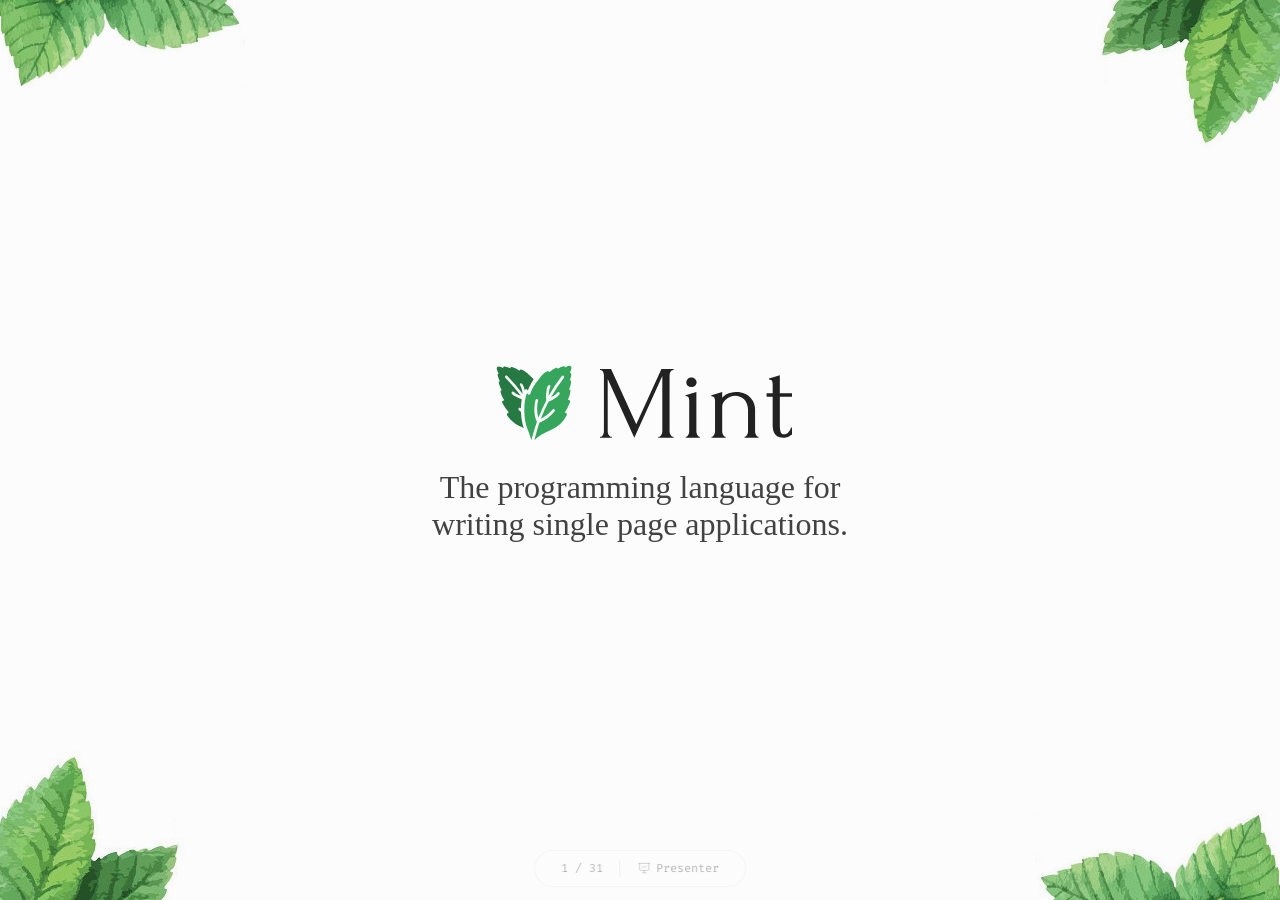
==== index.html @ 64ef0b31 "Deploy slide deck to GitHub Pages" ====
<!DOCTYPE html><html><head><meta charset="utf-8"/><meta name="viewport" content="width=device-width, initial-scale=1, user-scalable=no"/><link href="icon-16x16.png" size="16x16" type="image/png" rel="icon"/><link href="icon-32x32.png" size="32x32" type="image/png" rel="icon"/><link href="icon-36x36.png" size="36x36" type="image/png" rel="icon"/><link href="icon-48x48.png" size="48x48" type="image/png" rel="icon"/><link href="icon-57x57.png" size="57x57" type="image/png" rel="icon"/><link href="icon-72x72.png" size="72x72" type="image/png" rel="icon"/><link href="icon-76x76.png" size="76x76" type="image/png" rel="icon"/><link href="icon-96x96.png" size="96x96" type="image/png" rel="icon"/><link href="icon-120x120.png" size="120x120" type="image/png" rel="icon"/><link href="icon-128x128.png" size="128x128" type="image/png" rel="icon"/><link href="icon-144x144.png" size="144x144" type="image/png" rel="icon"/><link href="icon-152x152.png" size="152x152" type="image/png" rel="icon"/><link href="icon-167x167.png" size="167x167" type="image/png" rel="icon"/><link href="icon-180x180.png" size="180x180" type="image/png" rel="icon"/><link href="icon-192x192.png" size="192x192" type="image/png" rel="icon"/><link href="icon-196x196.png" size="196x196" type="image/png" rel="icon"/><link href="icon-256x256.png" size="256x256" type="image/png" rel="icon"/><link href="icon-512x512.png" size="512x512" type="image/png" rel="icon"/><link href="icon-152x152.png" rel="apple-touch-icon-precomposed"/><link href="icon-167x167.png" rel="apple-touch-icon-precomposed"/><link href="icon-180x180.png" rel="apple-touch-icon-precomposed"/><title>Mint - DevDays Europe 2026</title><style>
  body {
    padding: 0;
    margin: 0;
  }

  :root {
    --line-number-color: #CCCCCC;
    --background-color: #FFFFFF;
    --border-color: #00000015;
    --blur-color-2: #FFFFFFCC;
    --blur-color: #FFFFFF80;
    --input-color: #F9F9F9;
    --text-color: #333333;

    --color-darkmagenta: darkmagenta;
    --color-darkorange: darkorange;
    --color-royalblue: royalblue;
    --color-indianred: indianred;
    --color-mintgreen-2: #36A65D;
    --color-mintgreen: #277944;
    --color-comment: darkgray;
    --color-crimson: crimson;
  }

  /* 16:9 pages when printing to PDF (1.5x PowerPoint widescreen size, so the
     editor lays out larger and its scrollbars stay proportionally small). */
  @media print {
    @page {
      size: 20in 11.25in;
      margin: 0;
    }

    html,
    body {
      width: 20in;
      height: 11.25in;
    }
  }
</style>
<link rel="stylesheet" href="index.css"/></head><body><script type="module" src="./main.js"></script><noscript>This application requires JavaScript.</noscript></body></html>
---- index.css ----
.a {
  justify-content: center;
  align-items: center;
  display: flex;
  gap: 5%;
  aspect-ratio: 100 / 24;
  width: 100%;
}

.a svg:first-child {
  flex: 0 0 24%;
  height: auto;
}

.a svg:last-child {
  flex: 0 0 50%;
  height: auto;
}

.b {
  position: absolute;
  overflow: hidden;
  bottom: 0;
  right: 0;
  left: 0;
  top: 0;
}

.c {
  position: absolute;
}

.d {
  background-image: var(--a-a);
  transform-origin: 80px 0;
  animation-delay: 3s;
  height: 100px;
  width: 260px;
  left: -15px;
  top: -10px;
}

.e {
  background-image: var(--b-a);
  transform-origin: 115px 0;
  height: 159px;
  width: 200px;
  right: -15px;
  top: -10px;
}

.f {
  background-image: var(--c-a);
  transform-origin: 140px 100px;
  animation-delay: 3s;
  height: 100px;
  bottom: -10px;
  width: 260px;
  right: -15px;
}

.g {
  background-image: var(--d-a);
  transform-origin: 20px 159px;
  height: 159px;
  bottom: -10px;
  width: 200px;
  left: -15px;
}

.h {
  place-content: center;
  display: grid;
}

.i {
  font-family: Forum;
  font-size: 5vmax;
}

.j {
  flex-direction: column;
  place-content: center;
  align-items: center;
  display: flex;
  gap: 1vmax;
}

.k {
  text-transform: uppercase;
  letter-spacing: 0.4vmax;
  font-family: Noto Sans;
  font-size: 1.5vmax;
  opacity: 0.55;
}

.l {
  font-family: Forum;
  font-size: 6vmax;
  line-height: 1;
}

.m {
  font-family: Forum;
  text-align: center;
  font-size: 3vmax;
  margin-bottom: 3vmax;
  opacity: 0.85;
}

.n {
  grid-template-columns: repeat(4, auto);
  justify-content: center;
  display: grid;
  gap: 1.5vmax;
}

.o {
  font-family: Forum;
  font-style: italic;
  text-align: center;
  font-size: 1.4vmax;
  margin-top: 2.5vmax;
  opacity: 0.6;
}

.p {
  border: 2px solid currentColor;
  padding: 1.5vmax 2.5vmax;
  border-radius: 0.5vmax;
  font-family: Forum;
  min-width: 12ch;
  grid-template-columns: auto 1fr;
  align-items: start;
  display: grid;
  gap: 0.8vmax;
}

.q {
  color: #2e8b57;
}

.q svg {
  position: relative;
  top: 0.15vmax;
  height: 2vmax;
  width: 2vmax;
}

.r {
  text-align: left;
  display: grid;
  gap: 0.2vmax;
}

.s {
  font-size: 2vmax;
}

.t {
  font-size: 1.2vmax;
  opacity: 0.55;
}

.u {
  place-content: center;
  grid-row-gap: 3vmax;
  display: grid;
  width: 70vw;
}

.v {
  width: 30vmax;
  margin: 0 auto;
}

.w {
  justify-content: center;
  flex-direction: column;
  align-items: center;
  flex-wrap: wrap;
  display: flex;
  gap: 2vmax 4vmax;
  font-family: "Fira Code", monospace;
  font-size: 1.4vmax;
  opacity: 0.75;
}

.x {
  align-items: center;
  display: flex;
  gap: 0.5vmax;
}

.x svg {
  height: 1.6vmax;
  width: 1.6vmax;
}

.y {
  display: grid;
  height: 100vh;
  width: 100vw;
}

.z {
  transform: translateX(-50%);
  position: fixed;
  bottom: 1vmax;
  left: 50%;
  z-index: 100;
  background: rgba(255, 255, 255, 0.6);
  backdrop-filter: blur(8px);
  border: 1px solid rgba(0, 0, 0, 0.08);
  border-radius: 999px;
  align-items: center;
  display: flex;
  gap: 0.5vmax;
  padding: 0.5vmax 1.2vmax;
  font-family: "Fira Code", monospace;
  font-size: 0.9vmax;
  color: #333;
  opacity: 0.35;
  transition: opacity 200ms ease;
}

.z:hover {
  opacity: 1;
}

.aa {
  font-variant-numeric: tabular-nums;
  padding: 0.3vmax 0.8vmax;
}

.ab {
  background: rgba(0, 0, 0, 0.15);
  height: 1.4vmax;
  width: 1px;
}

.ac {
  align-items: center;
  display: flex;
  gap: 0.4vmax;
  background: transparent;
  border-radius: 999px;
  cursor: pointer;
  color: inherit;
  border: 0;
  padding: 0.3vmax 0.8vmax;
  font: inherit;
}

.ac:hover {
  background: #FCFCFC;
}

.ac svg {
  height: 1.1vmax;
  width: 1.1vmax;
}

.ad {
  width: 30vmax;
  margin: 0 auto;
  margin-bottom: 1.5vmax;
}

.ae {
  font-family: Forum;
  font-size: 2.5vmax;
  text-align: center;
  max-width: 30ch;
  opacity: 0.85;
}

.af {
  font-family: Forum;
  text-align: center;
  font-size: 3vmax;
  margin-bottom: 3vmax;
  opacity: 0.85;
}

.ag {
  grid-template-columns: repeat(4, auto);
  justify-content: center;
  display: grid;
  gap: 1.5vmax;
}

.ah {
  font-family: Forum;
  font-style: italic;
  text-align: center;
  font-size: 1.4vmax;
  margin-top: 2.5vmax;
  opacity: 0.6;
}

.ai {
  border: 2px solid currentColor;
  padding: 1.5vmax 2.5vmax;
  border-radius: 0.5vmax;
  font-family: Forum;
  min-width: 12ch;
  grid-template-columns: auto 1fr;
  align-items: start;
  display: grid;
  gap: 0.8vmax;
}

.aj {
  color: #b86b00;
}

.aj svg {
  position: relative;
  top: 0.15vmax;
  height: 2vmax;
  width: 2vmax;
}

.ak {
  text-align: left;
  display: grid;
  gap: 0.2vmax;
}

.al {
  font-size: 2vmax;
}

.am {
  font-size: 1.2vmax;
  opacity: 0.55;
}

.an {
  background: #FCFCFC;
  display: grid;
  color: #222;
}

.ao {
  position: relative;
  display: grid;
  z-index: 1;
  grid-column: 1;
  grid-row: 1;
}

.ap {
  min-height: 0;
  display: grid;
  border: var(--e-a);
}

.aq {
  grid-template-rows: auto 1fr;
  place-content: center;
  grid-row-gap: 2vmax;
  display: grid;
  width: 90vw;
  height: 80vh;
}

.ar {
  font-family: Forum;
  text-align: center;
  font-size: 3vmax;
  opacity: 0.85;
}

.as {
  border: 1px solid var(--border-color);
  object-fit: contain;
  max-height: 65vh;
  max-width: 100%;
  margin: 0 auto;
  display: block;
}

.at {
  place-content: center;
  grid-row-gap: 3vmax;
  display: grid;
  width: 90vw;
  height: 80vh;
}

.au {
  font-family: Forum;
  text-align: center;
  font-size: 3vmax;
  opacity: 0.85;
}

.av {
  grid-template-columns: repeat(5, minmax(0, 1fr));
  align-content: center;
  grid-gap: 1.2vmax;
  display: grid;
}

.aw {
  font-family: "Fira Code", monospace;
  font-size: 1.4vmax;
  border: 2px solid currentColor;
  border-radius: 0.5vmax;
  grid-template-columns: auto 1fr;
  align-items: center;
  display: grid;
  gap: 0.8vmax;
  padding: 1vmax 1.2vmax;
}

.ax svg {
  height: 2vmax;
  width: 2vmax;
}

.ay {
  overflow: hidden;
  display: grid;
  height: 100%;
  width: 100%;
  min-height: 0;
  min-width: 0;
}

.az {
  transform-origin: top left;
  transform: var(--f-a);
  height: var(--f-b);
  width: var(--f-c);
  min-height: 0;
  display: grid;
}

.ba {
  grid-template-rows: auto 1fr;
  display: grid;
  height: 80vh;
  width: 90vw;
  gap: 2vmin;
}

.bb {
  font-family: Forum;
  text-align: center;
  font-size: 3vmax;
  opacity: 0.85;
}

.bb b {
  font-weight: normal;
  color: #277944;
}

.bc {
  font-size: 1.4vmin;
  min-height: 0;
  display: grid;
}

.bd {
  grid-template-columns: 1fr 1fr;
  align-items: stretch;
  display: grid;
  gap: 0.5vmax;
  background: #111;
  padding: 1vmax;
  height: 100vh;
  width: 100vw;
  color: #EEE;
  font-family: Noto Sans;
  box-sizing: border-box;
}

.be {
  border-radius: 0.25vmax;
  aspect-ratio: 16 / 9;
  place-self: center;
  position: relative;
  overflow: hidden;
  display: block;
  width: 100%;
  max-height: 100%;
  background: #FCFCFC;
}

.bf {
  transform-origin: top left;
  transform: scale(0.5);
  aspect-ratio: 1920 / 1060;
  position: absolute;
  width: 100vw;
  border: 0;
  left: 0;
  top: 0;
}

.bg {
  grid-template-rows: auto 1fr auto;
  display: grid;
  gap: 0.5vmax;
  min-height: 0;
}

.bh {
  border-radius: 0.25vmax;
  background: #1A1A1A;
  padding: 1vmax;
  font-family: "Fira Code", monospace;
  white-space: pre-wrap;
  font-size: 1vmax;
  line-height: 1.5;
  overflow: auto;
  min-height: 0;
}

.bi {
  grid-template-columns: 1fr 1fr;
  font-variant-numeric: tabular-nums;
  display: grid;
  gap: 0.5vmax;
}

.bj {
  align-items: center;
  display: grid;
  gap: 0.5vmax;
  border-radius: 0.25vmax;
  background: #1A1A1A;
  padding: 1vmax;
}

.bk {
  text-transform: uppercase;
  letter-spacing: 0.1vmax;
  font-size: 0.75vmax;
  text-align: center;
  color: #888;
}

.bl {
  text-align: center;
  font-size: 2vmax;
}

.bm {
  text-align: center;
  font-size: 1vmax;
  color: #888;
}

.bn {
  padding: 0.75vmax 1vmax;
  border-radius: 0.25vmax;
  background: #1A1A1A;
  text-align: center;
  font-style: italic;
  font-size: 1vmax;
  color: #BBB;
}

.bo {
  place-content: center;
  grid-row-gap: 3vmax;
  display: grid;
  width: 80vw;
  height: 80vh;
}

.bp {
  font-family: Forum;
  text-align: center;
  font-size: 3.5vmax;
  opacity: 0.85;
}

.bq {
  grid-template-columns: auto 1fr;
  align-content: center;
  align-items: center;
  grid-row-gap: 2vmax;
  grid-column-gap: 1.5vmax;
  display: grid;
  max-width: 70ch;
  margin: 0 auto;
}

.br {
  color: #2e8b57;
}

.br svg {
  height: 3vmax;
  width: 3vmax;
}

.bs {
  font-family: Forum;
  font-size: 2.5vmax;
}
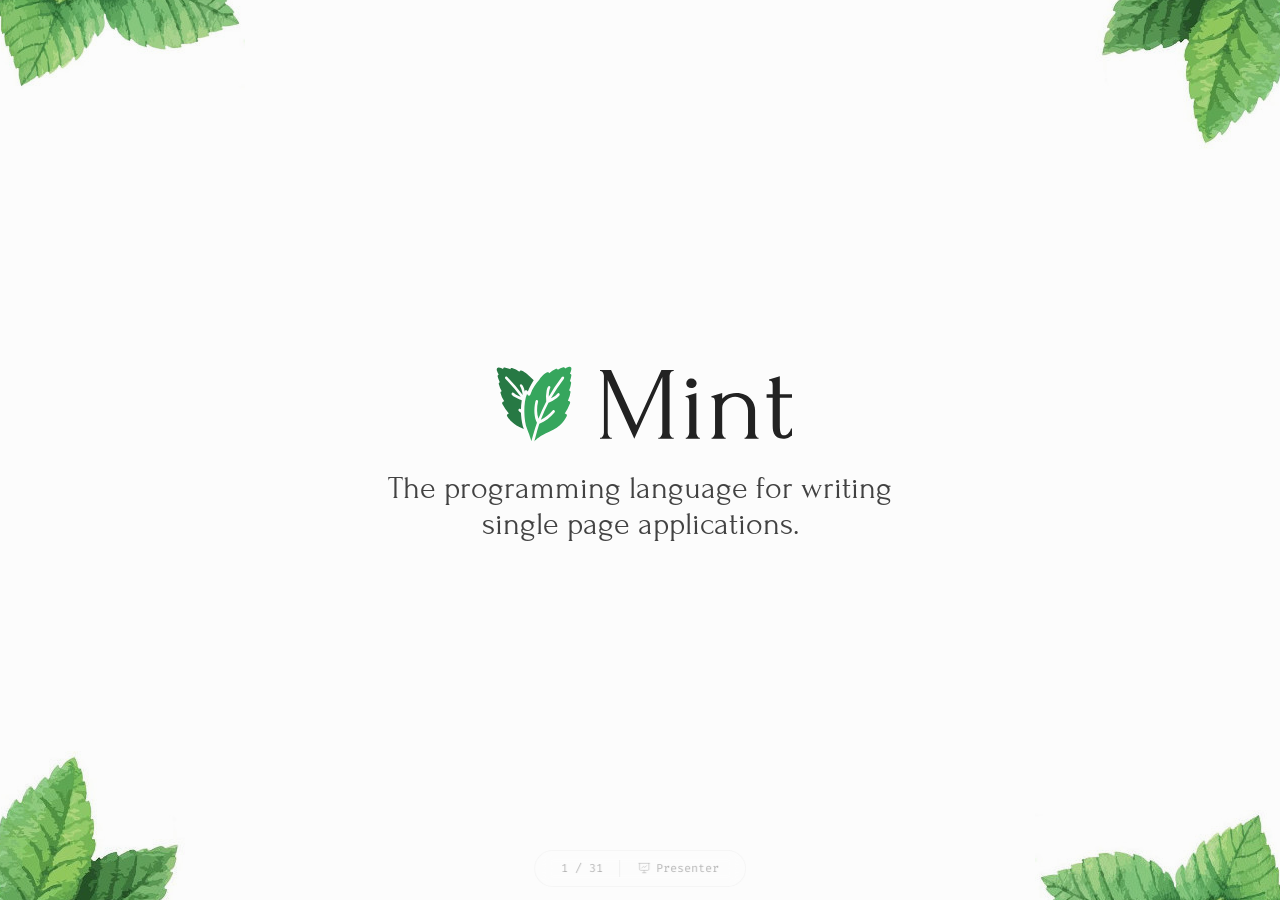
==== commit 7dbb653d: "Fix Forum font not loading in Firefox (missing closing parenthesis in url()) Co-Authored-By: Claude " ====
--- a/index.html
+++ b/index.html
@@ -22,20 +22,5 @@
     --color-comment: darkgray;
     --color-crimson: crimson;
   }
-
-  /* 16:9 pages when printing to PDF (1.5x PowerPoint widescreen size, so the
-     editor lays out larger and its scrollbars stay proportionally small). */
-  @media print {
-    @page {
-      size: 20in 11.25in;
-      margin: 0;
-    }
-
-    html,
-    body {
-      width: 20in;
-      height: 11.25in;
-    }
-  }
 </style>
 <link rel="stylesheet" href="index.css"/></head><body><script type="module" src="./main.js"></script><noscript>This application requires JavaScript.</noscript></body></html>
--- a/index.css
+++ b/index.css
@@ -1,209 +1,18 @@
 .a {
-  justify-content: center;
-  align-items: center;
-  display: flex;
-  gap: 5%;
-  aspect-ratio: 100 / 24;
-  width: 100%;
-}
-
-.a svg:first-child {
-  flex: 0 0 24%;
-  height: auto;
-}
-
-.a svg:last-child {
-  flex: 0 0 50%;
-  height: auto;
+  background: #FCFCFC;
+  display: grid;
+  color: #222;
 }
 
 .b {
-  position: absolute;
-  overflow: hidden;
-  bottom: 0;
-  right: 0;
-  left: 0;
-  top: 0;
+  position: relative;
+  display: grid;
+  z-index: 1;
+  grid-column: 1;
+  grid-row: 1;
 }
 
 .c {
-  position: absolute;
-}
-
-.d {
-  background-image: var(--a-a);
-  transform-origin: 80px 0;
-  animation-delay: 3s;
-  height: 100px;
-  width: 260px;
-  left: -15px;
-  top: -10px;
-}
-
-.e {
-  background-image: var(--b-a);
-  transform-origin: 115px 0;
-  height: 159px;
-  width: 200px;
-  right: -15px;
-  top: -10px;
-}
-
-.f {
-  background-image: var(--c-a);
-  transform-origin: 140px 100px;
-  animation-delay: 3s;
-  height: 100px;
-  bottom: -10px;
-  width: 260px;
-  right: -15px;
-}
-
-.g {
-  background-image: var(--d-a);
-  transform-origin: 20px 159px;
-  height: 159px;
-  bottom: -10px;
-  width: 200px;
-  left: -15px;
-}
-
-.h {
-  place-content: center;
-  display: grid;
-}
-
-.i {
-  font-family: Forum;
-  font-size: 5vmax;
-}
-
-.j {
-  flex-direction: column;
-  place-content: center;
-  align-items: center;
-  display: flex;
-  gap: 1vmax;
-}
-
-.k {
-  text-transform: uppercase;
-  letter-spacing: 0.4vmax;
-  font-family: Noto Sans;
-  font-size: 1.5vmax;
-  opacity: 0.55;
-}
-
-.l {
-  font-family: Forum;
-  font-size: 6vmax;
-  line-height: 1;
-}
-
-.m {
-  font-family: Forum;
-  text-align: center;
-  font-size: 3vmax;
-  margin-bottom: 3vmax;
-  opacity: 0.85;
-}
-
-.n {
-  grid-template-columns: repeat(4, auto);
-  justify-content: center;
-  display: grid;
-  gap: 1.5vmax;
-}
-
-.o {
-  font-family: Forum;
-  font-style: italic;
-  text-align: center;
-  font-size: 1.4vmax;
-  margin-top: 2.5vmax;
-  opacity: 0.6;
-}
-
-.p {
-  border: 2px solid currentColor;
-  padding: 1.5vmax 2.5vmax;
-  border-radius: 0.5vmax;
-  font-family: Forum;
-  min-width: 12ch;
-  grid-template-columns: auto 1fr;
-  align-items: start;
-  display: grid;
-  gap: 0.8vmax;
-}
-
-.q {
-  color: #2e8b57;
-}
-
-.q svg {
-  position: relative;
-  top: 0.15vmax;
-  height: 2vmax;
-  width: 2vmax;
-}
-
-.r {
-  text-align: left;
-  display: grid;
-  gap: 0.2vmax;
-}
-
-.s {
-  font-size: 2vmax;
-}
-
-.t {
-  font-size: 1.2vmax;
-  opacity: 0.55;
-}
-
-.u {
-  place-content: center;
-  grid-row-gap: 3vmax;
-  display: grid;
-  width: 70vw;
-}
-
-.v {
-  width: 30vmax;
-  margin: 0 auto;
-}
-
-.w {
-  justify-content: center;
-  flex-direction: column;
-  align-items: center;
-  flex-wrap: wrap;
-  display: flex;
-  gap: 2vmax 4vmax;
-  font-family: "Fira Code", monospace;
-  font-size: 1.4vmax;
-  opacity: 0.75;
-}
-
-.x {
-  align-items: center;
-  display: flex;
-  gap: 0.5vmax;
-}
-
-.x svg {
-  height: 1.6vmax;
-  width: 1.6vmax;
-}
-
-.y {
-  display: grid;
-  height: 100vh;
-  width: 100vw;
-}
-
-.z {
   transform: translateX(-50%);
   position: fixed;
   bottom: 1vmax;
@@ -224,22 +33,22 @@
   transition: opacity 200ms ease;
 }
 
-.z:hover {
+.c:hover {
   opacity: 1;
 }
 
-.aa {
+.d {
   font-variant-numeric: tabular-nums;
   padding: 0.3vmax 0.8vmax;
 }
 
-.ab {
+.e {
   background: rgba(0, 0, 0, 0.15);
   height: 1.4vmax;
   width: 1px;
 }
 
-.ac {
+.f {
   align-items: center;
   display: flex;
   gap: 0.4vmax;
@@ -252,112 +61,110 @@
   font: inherit;
 }
 
-.ac:hover {
+.f:hover {
   background: #FCFCFC;
 }
 
-.ac svg {
+.f svg {
   height: 1.1vmax;
   width: 1.1vmax;
 }
 
-.ad {
-  width: 30vmax;
-  margin: 0 auto;
-  margin-bottom: 1.5vmax;
-}
-
-.ae {
-  font-family: Forum;
-  font-size: 2.5vmax;
-  text-align: center;
-  max-width: 30ch;
-  opacity: 0.85;
-}
-
-.af {
-  font-family: Forum;
-  text-align: center;
-  font-size: 3vmax;
-  margin-bottom: 3vmax;
-  opacity: 0.85;
-}
-
-.ag {
-  grid-template-columns: repeat(4, auto);
+.g {
+  min-height: 0;
+  display: grid;
+  border: var(--a-a);
+}
+
+.h {
+  position: absolute;
+  overflow: hidden;
+  bottom: 0;
+  right: 0;
+  left: 0;
+  top: 0;
+}
+
+.i {
+  position: absolute;
+}
+
+.j {
+  background-image: var(--b-a);
+  transform-origin: 80px 0;
+  animation-delay: 3s;
+  height: 100px;
+  width: 260px;
+  left: -15px;
+  top: -10px;
+}
+
+.k {
+  background-image: var(--c-a);
+  transform-origin: 115px 0;
+  height: 159px;
+  width: 200px;
+  right: -15px;
+  top: -10px;
+}
+
+.l {
+  background-image: var(--d-a);
+  transform-origin: 140px 100px;
+  animation-delay: 3s;
+  height: 100px;
+  bottom: -10px;
+  width: 260px;
+  right: -15px;
+}
+
+.m {
+  background-image: var(--e-a);
+  transform-origin: 20px 159px;
+  height: 159px;
+  bottom: -10px;
+  width: 200px;
+  left: -15px;
+}
+
+.n {
+  overflow: hidden;
+  display: grid;
+  height: 100%;
+  width: 100%;
+  min-height: 0;
+  min-width: 0;
+}
+
+.o {
+  transform-origin: top left;
+  transform: var(--f-a);
+  height: var(--f-b);
+  width: var(--f-c);
+  min-height: 0;
+  display: grid;
+}
+
+.p {
   justify-content: center;
-  display: grid;
-  gap: 1.5vmax;
-}
-
-.ah {
-  font-family: Forum;
-  font-style: italic;
-  text-align: center;
-  font-size: 1.4vmax;
-  margin-top: 2.5vmax;
-  opacity: 0.6;
-}
-
-.ai {
-  border: 2px solid currentColor;
-  padding: 1.5vmax 2.5vmax;
-  border-radius: 0.5vmax;
-  font-family: Forum;
-  min-width: 12ch;
-  grid-template-columns: auto 1fr;
-  align-items: start;
-  display: grid;
-  gap: 0.8vmax;
-}
-
-.aj {
-  color: #b86b00;
-}
-
-.aj svg {
-  position: relative;
-  top: 0.15vmax;
-  height: 2vmax;
-  width: 2vmax;
-}
-
-.ak {
-  text-align: left;
-  display: grid;
-  gap: 0.2vmax;
-}
-
-.al {
-  font-size: 2vmax;
-}
-
-.am {
-  font-size: 1.2vmax;
-  opacity: 0.55;
-}
-
-.an {
-  background: #FCFCFC;
-  display: grid;
-  color: #222;
-}
-
-.ao {
-  position: relative;
-  display: grid;
-  z-index: 1;
-  grid-column: 1;
-  grid-row: 1;
-}
-
-.ap {
-  min-height: 0;
-  display: grid;
-  border: var(--e-a);
-}
-
-.aq {
+  align-items: center;
+  display: flex;
+  gap: 5%;
+  aspect-ratio: 100 / 24;
+  width: 100%;
+}
+
+.p svg:first-child {
+  flex: 0 0 24%;
+  height: auto;
+}
+
+.p svg:last-child {
+  flex: 0 0 50%;
+  height: auto;
+}
+
+.q {
   grid-template-rows: auto 1fr;
   place-content: center;
   grid-row-gap: 2vmax;
@@ -366,14 +173,14 @@
   height: 80vh;
 }
 
-.ar {
+.r {
   font-family: Forum;
   text-align: center;
   font-size: 3vmax;
   opacity: 0.85;
 }
 
-.as {
+.s {
   border: 1px solid var(--border-color);
   object-fit: contain;
   max-height: 65vh;
@@ -382,7 +189,209 @@
   display: block;
 }
 
+.t {
+  grid-template-rows: auto 1fr;
+  display: grid;
+  height: 80vh;
+  width: 90vw;
+  gap: 2vmin;
+}
+
+.u {
+  font-family: Forum;
+  text-align: center;
+  font-size: 3vmax;
+  opacity: 0.85;
+}
+
+.u b {
+  font-weight: normal;
+  color: #277944;
+}
+
+.v {
+  font-size: 1.4vmin;
+  min-height: 0;
+  display: grid;
+}
+
+.w {
+  flex-direction: column;
+  place-content: center;
+  align-items: center;
+  display: flex;
+  gap: 1vmax;
+}
+
+.x {
+  text-transform: uppercase;
+  letter-spacing: 0.4vmax;
+  font-family: Noto Sans;
+  font-size: 1.5vmax;
+  opacity: 0.55;
+}
+
+.y {
+  font-family: Forum;
+  font-size: 6vmax;
+  line-height: 1;
+}
+
+.z {
+  font-family: Forum;
+  font-size: 5vmax;
+}
+
+.aa {
+  place-content: center;
+  display: grid;
+}
+
+.ab {
+  display: grid;
+  height: 100vh;
+  width: 100vw;
+}
+
+.ac {
+  width: 30vmax;
+  margin: 0 auto;
+  margin-bottom: 1.5vmax;
+}
+
+.ad {
+  font-family: Forum;
+  font-size: 2.5vmax;
+  text-align: center;
+  max-width: 30ch;
+  opacity: 0.85;
+}
+
+.ae {
+  font-family: Forum;
+  text-align: center;
+  font-size: 3vmax;
+  margin-bottom: 3vmax;
+  opacity: 0.85;
+}
+
+.af {
+  grid-template-columns: repeat(4, auto);
+  justify-content: center;
+  display: grid;
+  gap: 1.5vmax;
+}
+
+.ag {
+  font-family: Forum;
+  font-style: italic;
+  text-align: center;
+  font-size: 1.4vmax;
+  margin-top: 2.5vmax;
+  opacity: 0.6;
+}
+
+.ah {
+  border: 2px solid currentColor;
+  padding: 1.5vmax 2.5vmax;
+  border-radius: 0.5vmax;
+  font-family: Forum;
+  min-width: 12ch;
+  grid-template-columns: auto 1fr;
+  align-items: start;
+  display: grid;
+  gap: 0.8vmax;
+}
+
+.ai {
+  color: #b86b00;
+}
+
+.ai svg {
+  position: relative;
+  top: 0.15vmax;
+  height: 2vmax;
+  width: 2vmax;
+}
+
+.aj {
+  text-align: left;
+  display: grid;
+  gap: 0.2vmax;
+}
+
+.ak {
+  font-size: 2vmax;
+}
+
+.al {
+  font-size: 1.2vmax;
+  opacity: 0.55;
+}
+
+.am {
+  font-family: Forum;
+  text-align: center;
+  font-size: 3vmax;
+  margin-bottom: 3vmax;
+  opacity: 0.85;
+}
+
+.an {
+  grid-template-columns: repeat(4, auto);
+  justify-content: center;
+  display: grid;
+  gap: 1.5vmax;
+}
+
+.ao {
+  font-family: Forum;
+  font-style: italic;
+  text-align: center;
+  font-size: 1.4vmax;
+  margin-top: 2.5vmax;
+  opacity: 0.6;
+}
+
+.ap {
+  border: 2px solid currentColor;
+  padding: 1.5vmax 2.5vmax;
+  border-radius: 0.5vmax;
+  font-family: Forum;
+  min-width: 12ch;
+  grid-template-columns: auto 1fr;
+  align-items: start;
+  display: grid;
+  gap: 0.8vmax;
+}
+
+.aq {
+  color: #2e8b57;
+}
+
+.aq svg {
+  position: relative;
+  top: 0.15vmax;
+  height: 2vmax;
+  width: 2vmax;
+}
+
+.ar {
+  text-align: left;
+  display: grid;
+  gap: 0.2vmax;
+}
+
+.as {
+  font-size: 2vmax;
+}
+
 .at {
+  font-size: 1.2vmax;
+  opacity: 0.55;
+}
+
+.au {
   place-content: center;
   grid-row-gap: 3vmax;
   display: grid;
@@ -390,21 +399,21 @@
   height: 80vh;
 }
 
-.au {
+.av {
   font-family: Forum;
   text-align: center;
   font-size: 3vmax;
   opacity: 0.85;
 }
 
-.av {
+.aw {
   grid-template-columns: repeat(5, minmax(0, 1fr));
   align-content: center;
   grid-gap: 1.2vmax;
   display: grid;
 }
 
-.aw {
+.ax {
   font-family: "Fira Code", monospace;
   font-size: 1.4vmax;
   border: 2px solid currentColor;
@@ -416,56 +425,87 @@
   padding: 1vmax 1.2vmax;
 }
 
-.ax svg {
+.ay svg {
   height: 2vmax;
   width: 2vmax;
 }
 
-.ay {
-  overflow: hidden;
-  display: grid;
-  height: 100%;
-  width: 100%;
-  min-height: 0;
-  min-width: 0;
-}
-
 .az {
-  transform-origin: top left;
-  transform: var(--f-a);
-  height: var(--f-b);
-  width: var(--f-c);
-  min-height: 0;
-  display: grid;
+  place-content: center;
+  grid-row-gap: 3vmax;
+  display: grid;
+  width: 80vw;
+  height: 80vh;
 }
 
 .ba {
-  grid-template-rows: auto 1fr;
-  display: grid;
-  height: 80vh;
-  width: 90vw;
-  gap: 2vmin;
+  font-family: Forum;
+  text-align: center;
+  font-size: 3.5vmax;
+  opacity: 0.85;
 }
 
 .bb {
-  font-family: Forum;
-  text-align: center;
-  font-size: 3vmax;
-  opacity: 0.85;
-}
-
-.bb b {
-  font-weight: normal;
-  color: #277944;
+  grid-template-columns: auto 1fr;
+  align-content: center;
+  align-items: center;
+  grid-row-gap: 2vmax;
+  grid-column-gap: 1.5vmax;
+  display: grid;
+  max-width: 60ch;
+  margin: 0 auto;
 }
 
 .bc {
-  font-size: 1.4vmin;
-  min-height: 0;
-  display: grid;
+  color: #2e8b57;
+}
+
+.bc svg {
+  height: 3vmax;
+  width: 3vmax;
 }
 
 .bd {
+  font-family: Forum;
+  font-size: 2.5vmax;
+}
+
+.be {
+  place-content: center;
+  grid-row-gap: 3vmax;
+  display: grid;
+  width: 70vw;
+}
+
+.bf {
+  width: 30vmax;
+  margin: 0 auto;
+}
+
+.bg {
+  justify-content: center;
+  flex-direction: column;
+  align-items: center;
+  flex-wrap: wrap;
+  display: flex;
+  gap: 2vmax 4vmax;
+  font-family: "Fira Code", monospace;
+  font-size: 1.4vmax;
+  opacity: 0.75;
+}
+
+.bh {
+  align-items: center;
+  display: flex;
+  gap: 0.5vmax;
+}
+
+.bh svg {
+  height: 1.6vmax;
+  width: 1.6vmax;
+}
+
+.bi {
   grid-template-columns: 1fr 1fr;
   align-items: stretch;
   display: grid;
@@ -479,7 +519,7 @@
   box-sizing: border-box;
 }
 
-.be {
+.bj {
   border-radius: 0.25vmax;
   aspect-ratio: 16 / 9;
   place-self: center;
@@ -491,7 +531,7 @@
   background: #FCFCFC;
 }
 
-.bf {
+.bk {
   transform-origin: top left;
   transform: scale(0.5);
   aspect-ratio: 1920 / 1060;
@@ -502,14 +542,14 @@
   top: 0;
 }
 
-.bg {
+.bl {
   grid-template-rows: auto 1fr auto;
   display: grid;
   gap: 0.5vmax;
   min-height: 0;
 }
 
-.bh {
+.bm {
   border-radius: 0.25vmax;
   background: #1A1A1A;
   padding: 1vmax;
@@ -521,14 +561,14 @@
   min-height: 0;
 }
 
-.bi {
+.bn {
   grid-template-columns: 1fr 1fr;
   font-variant-numeric: tabular-nums;
   display: grid;
   gap: 0.5vmax;
 }
 
-.bj {
+.bo {
   align-items: center;
   display: grid;
   gap: 0.5vmax;
@@ -537,7 +577,7 @@
   padding: 1vmax;
 }
 
-.bk {
+.bp {
   text-transform: uppercase;
   letter-spacing: 0.1vmax;
   font-size: 0.75vmax;
@@ -545,18 +585,18 @@
   color: #888;
 }
 
-.bl {
+.bq {
   text-align: center;
   font-size: 2vmax;
 }
 
-.bm {
+.br {
   text-align: center;
   font-size: 1vmax;
   color: #888;
 }
 
-.bn {
+.bs {
   padding: 0.75vmax 1vmax;
   border-radius: 0.25vmax;
   background: #1A1A1A;
@@ -564,44 +604,4 @@
   font-style: italic;
   font-size: 1vmax;
   color: #BBB;
-}
-
-.bo {
-  place-content: center;
-  grid-row-gap: 3vmax;
-  display: grid;
-  width: 80vw;
-  height: 80vh;
-}
-
-.bp {
-  font-family: Forum;
-  text-align: center;
-  font-size: 3.5vmax;
-  opacity: 0.85;
-}
-
-.bq {
-  grid-template-columns: auto 1fr;
-  align-content: center;
-  align-items: center;
-  grid-row-gap: 2vmax;
-  grid-column-gap: 1.5vmax;
-  display: grid;
-  max-width: 70ch;
-  margin: 0 auto;
-}
-
-.br {
-  color: #2e8b57;
-}
-
-.br svg {
-  height: 3vmax;
-  width: 3vmax;
-}
-
-.bs {
-  font-family: Forum;
-  font-size: 2.5vmax;
 }
